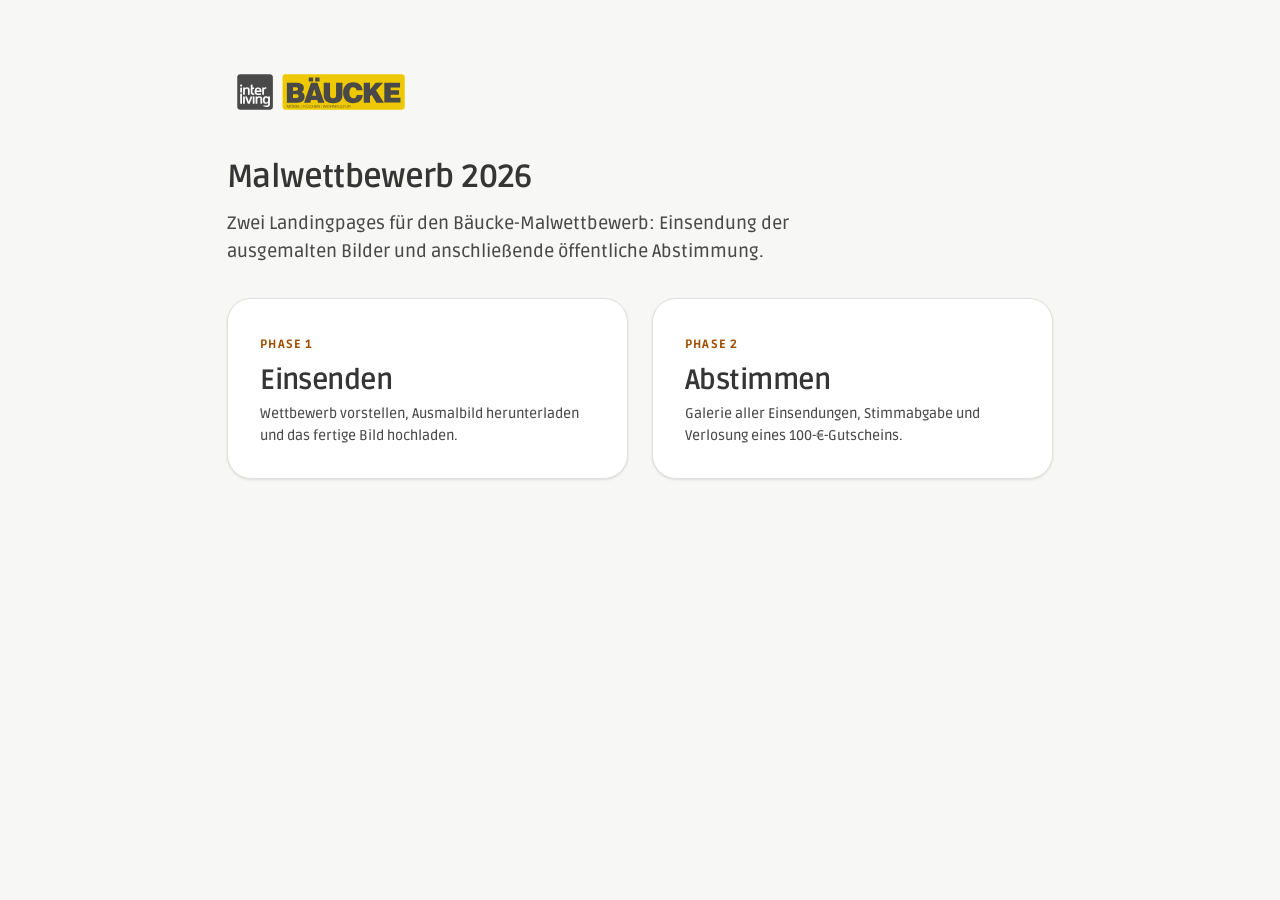
==== index.html @ a156b397 "Add files via upload" ====
<!doctype html>
<html lang="de"><head><meta charset="utf-8"><meta name="viewport" content="width=device-width, initial-scale=1">
<title>Malwettbewerb — Interliving Bäucke</title><link rel="stylesheet" href="styles.css">
<style>
html,body{margin:0;background:var(--surface-page)}
.wrap{max-width:900px;margin:0 auto;padding:var(--space-16) var(--gutter)}
.logo{height:56px;margin-bottom:var(--space-8)}
.grid{display:grid;grid-template-columns:1fr 1fr;gap:var(--space-6);margin-top:var(--space-8)}
.card{display:block;text-decoration:none;background:var(--surface-card);border:1px solid var(--border-subtle);border-radius:var(--radius-xl);padding:var(--space-8);box-shadow:var(--shadow-sm);transition:var(--transition-base)}
.card:hover{box-shadow:var(--shadow-lg);transform:translateY(-3px)}
.card h2{margin:0 0 8px;font-size:var(--text-h3)}
.card p{margin:0;color:var(--text-body);font-size:var(--text-sm)}
.tag{display:inline-block;font-size:var(--text-xs);font-weight:800;letter-spacing:.1em;text-transform:uppercase;color:#A04E00;margin-bottom:10px}
@media(max-width:700px){.grid{grid-template-columns:1fr}}
</style></head>
<body><div class="wrap">
<img class="logo" src="assets/logos/Logo-Baeucke-gelb.svg" alt="Interliving Bäucke">
<h1>Malwettbewerb 2026</h1>
<p style="font-size:var(--text-lg);max-width:620px">Zwei Landingpages für den Bäucke-Malwettbewerb: Einsendung der ausgemalten Bilder und anschließende öffentliche Abstimmung.</p>
<div class="grid">
<a class="card" href="campaigns/malwettbewerb/index.html"><span class="tag">Phase 1</span><h2>Einsenden</h2><p>Wettbewerb vorstellen, Ausmalbild herunterladen und das fertige Bild hochladen.</p></a>
<a class="card" href="campaigns/abstimmung/index.html"><span class="tag">Phase 2</span><h2>Abstimmen</h2><p>Galerie aller Einsendungen, Stimmabgabe und Verlosung eines 100-€-Gutscheins.</p></a>
</div></div></body></html>
---- styles.css ----
/* ============================================================
   Interliving Bäucke — Design System entry point
   Consumers link THIS file only. Import order matters:
   fonts → tokens → base.
   ============================================================ */
@import "tokens/fonts.css";
@import "tokens/colors.css";
@import "tokens/typography.css";
@import "tokens/spacing.css";
@import "tokens/radius-elevation.css";
@import "tokens/base.css";
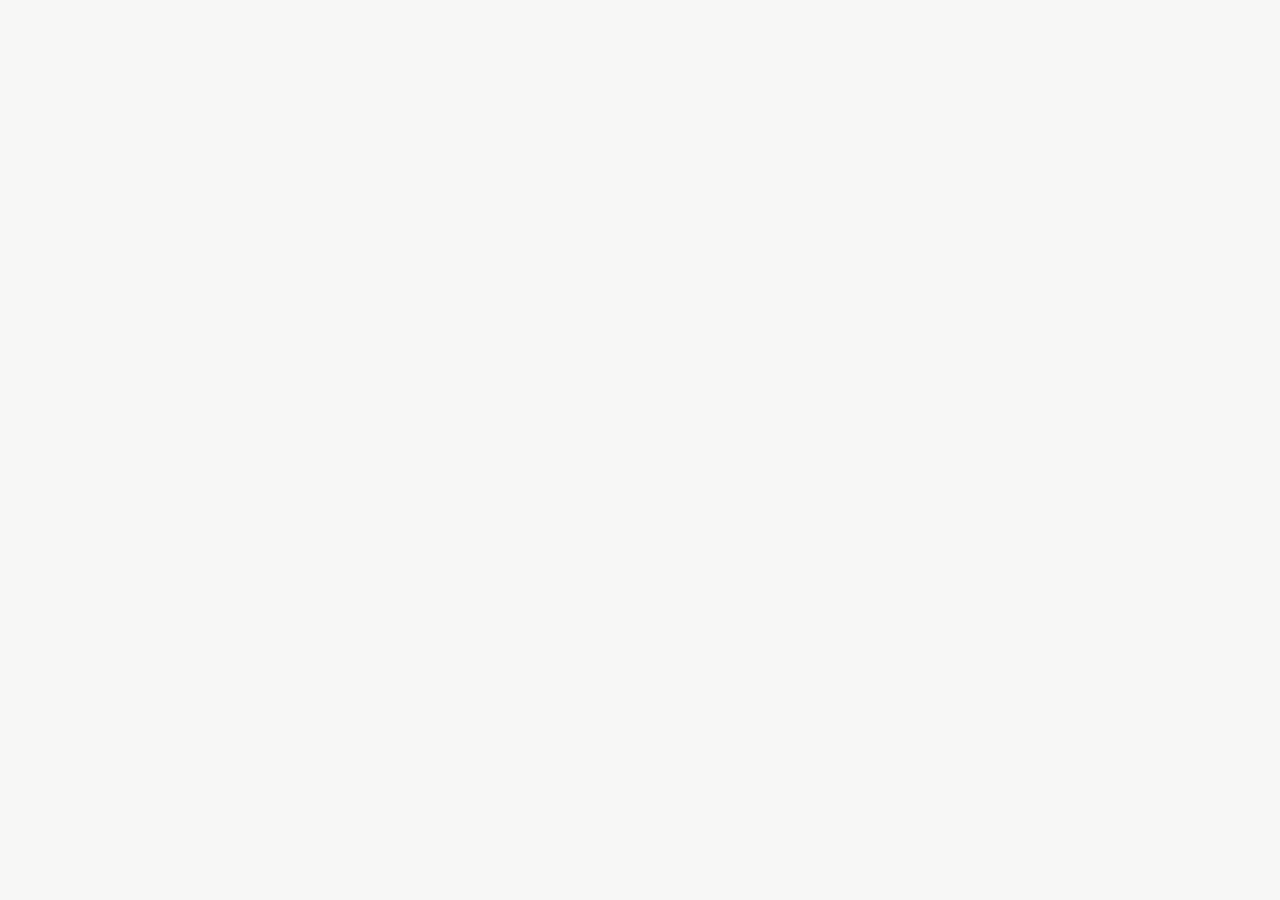
==== commit 59227771: "Add files via upload" ====
--- a/index.html
+++ b/index.html
@@ -1,23 +1,8 @@
 <!doctype html>
-<html lang="de"><head><meta charset="utf-8"><meta name="viewport" content="width=device-width, initial-scale=1">
-<title>Malwettbewerb — Interliving Bäucke</title><link rel="stylesheet" href="styles.css">
-<style>
-html,body{margin:0;background:var(--surface-page)}
-.wrap{max-width:900px;margin:0 auto;padding:var(--space-16) var(--gutter)}
-.logo{height:56px;margin-bottom:var(--space-8)}
-.grid{display:grid;grid-template-columns:1fr 1fr;gap:var(--space-6);margin-top:var(--space-8)}
-.card{display:block;text-decoration:none;background:var(--surface-card);border:1px solid var(--border-subtle);border-radius:var(--radius-xl);padding:var(--space-8);box-shadow:var(--shadow-sm);transition:var(--transition-base)}
-.card:hover{box-shadow:var(--shadow-lg);transform:translateY(-3px)}
-.card h2{margin:0 0 8px;font-size:var(--text-h3)}
-.card p{margin:0;color:var(--text-body);font-size:var(--text-sm)}
-.tag{display:inline-block;font-size:var(--text-xs);font-weight:800;letter-spacing:.1em;text-transform:uppercase;color:#A04E00;margin-bottom:10px}
-@media(max-width:700px){.grid{grid-template-columns:1fr}}
-</style></head>
-<body><div class="wrap">
-<img class="logo" src="assets/logos/Logo-Baeucke-gelb.svg" alt="Interliving Bäucke">
-<h1>Malwettbewerb 2026</h1>
-<p style="font-size:var(--text-lg);max-width:620px">Zwei Landingpages für den Bäucke-Malwettbewerb: Einsendung der ausgemalten Bilder und anschließende öffentliche Abstimmung.</p>
-<div class="grid">
-<a class="card" href="campaigns/malwettbewerb/index.html"><span class="tag">Phase 1</span><h2>Einsenden</h2><p>Wettbewerb vorstellen, Ausmalbild herunterladen und das fertige Bild hochladen.</p></a>
-<a class="card" href="campaigns/abstimmung/index.html"><span class="tag">Phase 2</span><h2>Abstimmen</h2><p>Galerie aller Einsendungen, Stimmabgabe und Verlosung eines 100-€-Gutscheins.</p></a>
-</div></div></body></html>
+<html lang="de"><head><meta charset="utf-8">
+<meta http-equiv="refresh" content="0; url=aktion/malwettbewerb/teilnahme/">
+<link rel="canonical" href="aktion/malwettbewerb/teilnahme/">
+<title>Malwettbewerb — Interliving Bäucke</title></head>
+<body><script>location.replace('aktion/malwettbewerb/teilnahme/');</script>
+<p style="font-family:sans-serif;padding:2rem">Weiter zum <a href="aktion/malwettbewerb/teilnahme/">Malwettbewerb</a> …</p>
+</body></html>
